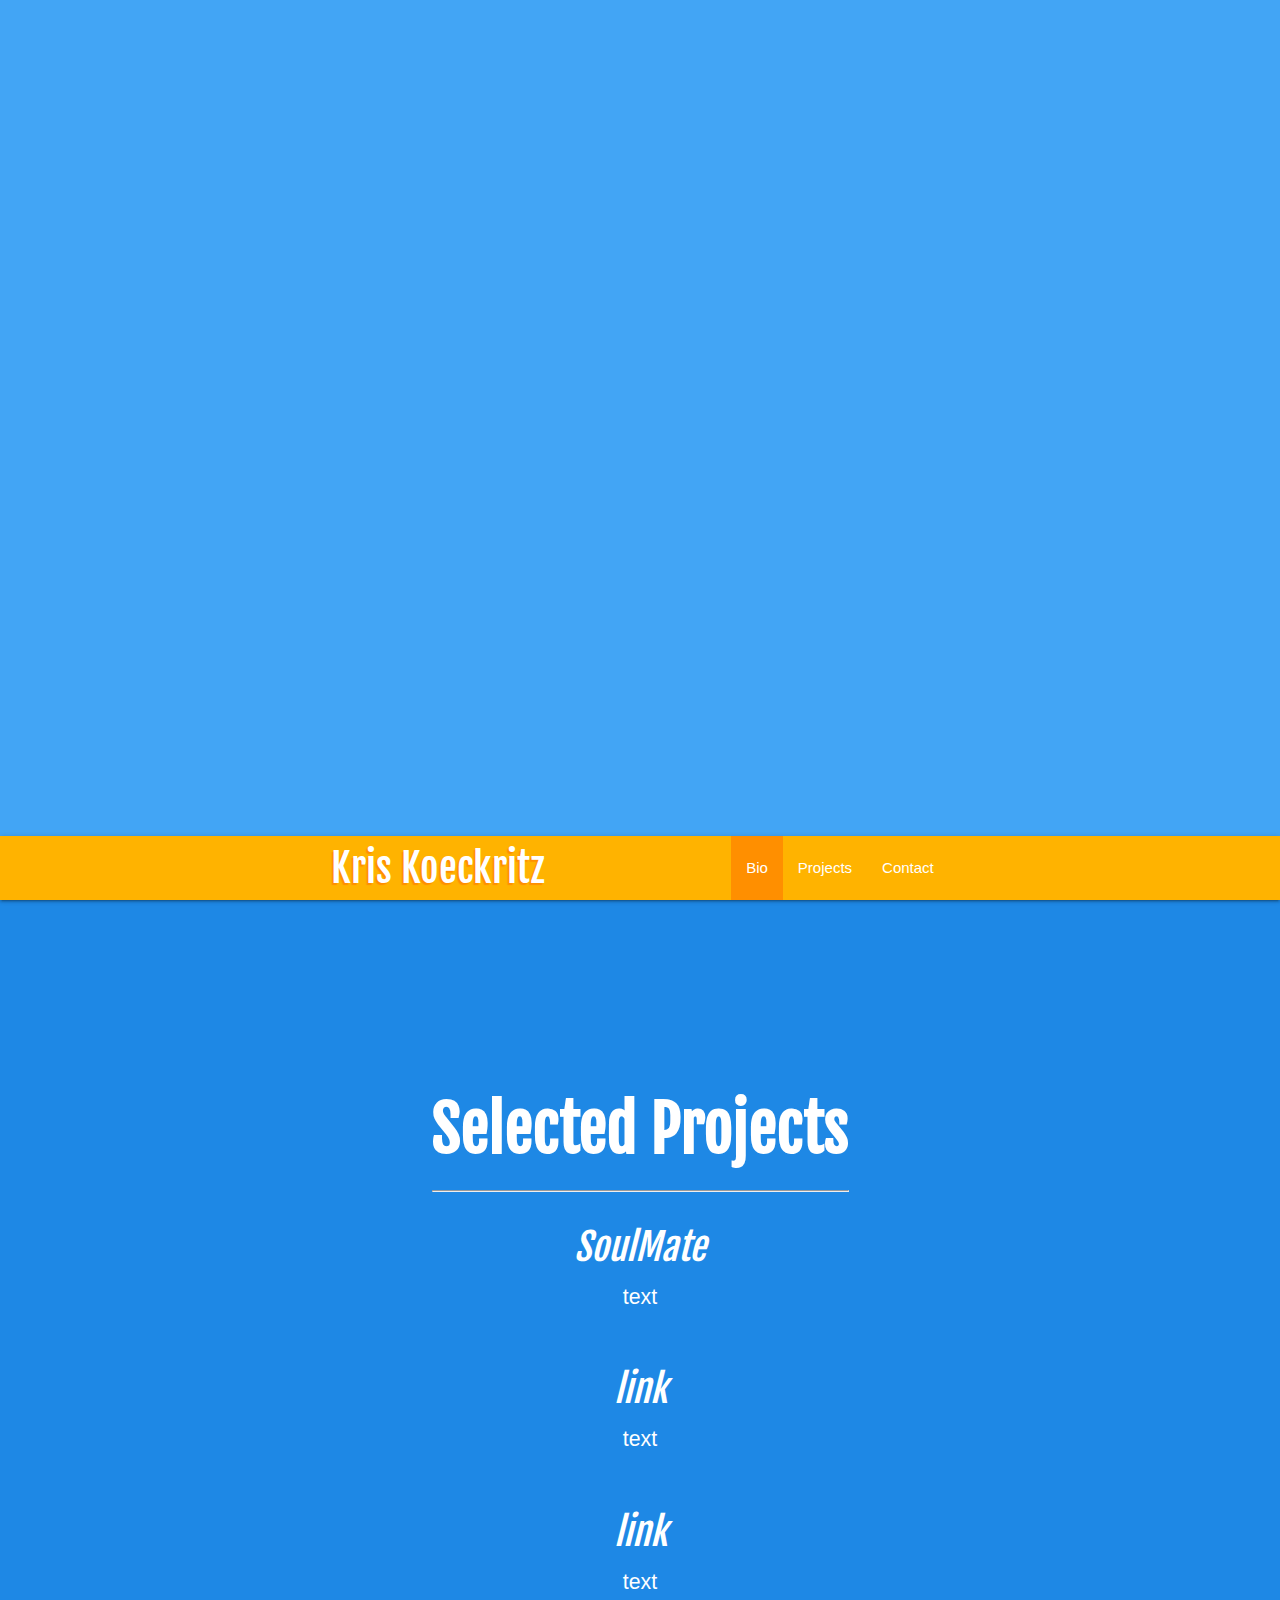
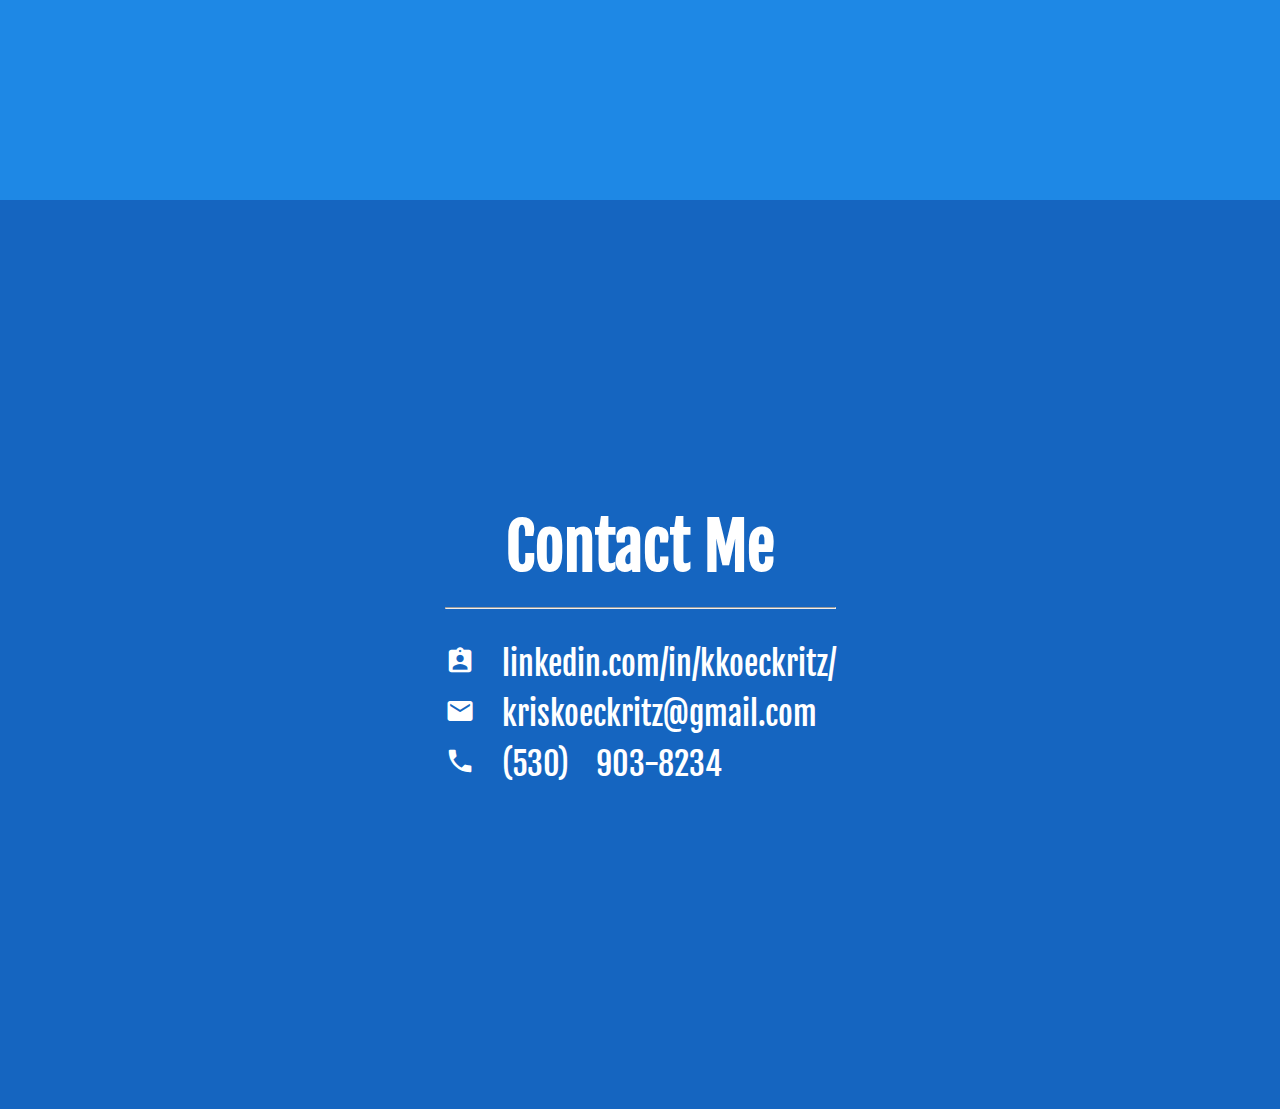
==== index.html @ f32183b1 "change #holder color for FF-mobile" ====
<!DOCTYPE html>
<html>
<head>
	<!--Import materialize, custom styles-->
	<link type="text/css" rel="stylesheet" href="./assets/css/materialize.min.css"  media="screen,projection"/>
	<link rel="stylesheet" href="./assets/css/style.css">

	<!-- Import fonts -->
	<link href="https://fonts.googleapis.com/icon?family=Material+Icons" rel="stylesheet">
	<link href="https://fonts.googleapis.com/css?family=Fjalla+One|Open+Sans" rel="stylesheet">
	
	<!--Let browser know website is optimized for mobile-->
	<meta name="viewport" content="width=device-width, initial-scale=1.0"/>
	<title>Kris Koeckritz - Web Developer</title>

</head>
<body>
	
	<div class="holder blue darken-1">

		<!-- Bio -->
		<section id="intro" class="scrollspy blue lighten-1"></section>

		<!-- navbar -->
		<nav id="content">
			<div class="nav-wrapper amber darken-1">
				<div class="row">
					<div class="col l6 m12 s12 offset-l3">
						<div class="row">
							<div class="col m6 s6">
								<a href="#" id="nav_name" class="brand-logo left">
									<span class="big_letter">Kris Koeckritz</span>
								</a>
							</div>
							<div class="col m6 s6">
								<ul id="nav-mobile" class="right">
									<li><a class="nav_text" href="#intro">Bio</a></li>
									<li><a class="nav_text" href="#portfolio">Projects</a></li>
									<li><a class="nav_text" href="#contact">Contact</a></li>
								</ul>
							</div>
						</div>
					</div>
				</div>
			</div>
		</nav>
	</div>

	<!-- sidenav for collapsed navbar -->
	<ul id="mobile-menu" class="sidenav">
		<li><a href="#intro">Bio</a></li>
		<li><a href="#portfolio">Projects</a></li>
		<li><a href="#contact">Contact</a></li>
	</ul>

	<!-- Portfolio -->
	<section id="portfolio" class="scrollspy blue darken-1">
		<div class="valign-wrapper">
			<div class="row">
				<div class="col m12">
					<h1 id="portfolio_header" class="center block white-text">Selected Projects</h1>
					<hr class="white">
					<br>
					<div class="row portfolio_row">
						<div class="col s12 center">
							<a href="" class="white-text portfolio_link">SoulMate</a><br>
							<p class="white-text portfolio_text">text</p>
						</div>
					</div>
					<br>
					<div class="row portfolio_row">
						<div class="col s12 center">
							<a href="" class="white-text portfolio_link">link</a><br>
							<p class="white-text portfolio_text">text</p>
						</div>
					</div>
					<br>
					<div class="row portfolio_row">
						<div class="col s12 center">
							<a href="" class="white-text portfolio_link">link</a><br>
							<p class="white-text portfolio_text">text</p>
						</div>
					</div>
					
				</div>
			</div>
		</div>
	</section>

	<!-- Contact -->
	<section id="contact" class="scrollspy blue darken-3">
		<div class="valign-wrapper">
			<div class="row">
				<div class="col m12">
					<h1 id="contact_header" class="center white-text">Contact Me</h1>
					<hr class="white">
					<br>
					<div class="row left">
						<div class="col s12">
							<a href="https://www.linkedin.com/in/kkoeckritz/" class="white-text contact_text">
								<i class="small material-icons contact_icon white-text">assignment_ind</i>
								linkedin.com/in/kkoeckritz/
							</a>
							<br>
							<a href="mailto:kriskoeckritz@gmail.com" class="white-text contact_text">
								<i class="small material-icons contact_icon white-text">email</i>
								kriskoeckritz@gmail.com
							</a>
							<br>
							<a href="tel:+15309038234" class="white-text contact_text">
								<i class="small material-icons contact_icon white-text">local_phone</i>
								(530) 903-8234
							</a>
						</div>
					</div>
				</div>
			</div>
		</div>
	</section>
	
	<!--JavaScript at end of body for optimized loading-->
	<script type="text/javascript" src="./assets/js/jquery-3.3.1.min.js"></script>
	<script type="text/javascript" src="./assets/js/materialize.min.js"></script>
	<script type="text/javascript" src="./assets/js/main.js"></script>
</body>
</html>
---- assets/css/style.css ----
/* Intro, Nav holder */
.holder {
	height: 100vh;
}

/* Intro */
#intro {
	height: calc(100vh - 64px);
}

#content {
	position: relative;
	z-index: 10;
}

#content .row {
	margin-bottom: 0;
}

#content .active {
	background-color: #ff8f00;
}

#nav_name {
	cursor: default;
}

.big_letter {
	/* background-color: #ffc107;
	border-radius: 5px; */
	font-size: 30pt;
	font-family: 'Fjalla One', sans-serif;
	text-shadow: -2px 2px 1px #ff8f00;
}

/* Portfolio */
#portfolio {
	height: 100vh;
}

#portfolio_header {
	font-family: 'Fjalla One', sans-serif;
	font-weight: bold;
}

/* .portfolio_row {
	width: 50vw;
} */

.portfolio_link {
	text-decoration: none;
	margin: 0;
	padding: 0;
	font-size: 28pt;
	line-height: 50px;
	word-spacing: 20px;
	font-weight: 100;
	font-family: 'Fjalla One', sans-serif;
	font-style: italic;
	white-space: nowrap;
}

.portfolio_text {
	margin: 0;
	padding: 0;
	font-size: 16pt;
	line-height: 50px;
	word-spacing: 20px;
	font-weight: 100;
	white-space: nowrap;
}

.portfolio_text:any-link {
	text-decoration: none;
}

/* Contact */
#contact {
	height: 101vh;
}

.valign-wrapper {
	height: 100vh;
	width: 100%;
}

#contact_header {
	font-family: 'Fjalla One', sans-serif;
	font-weight: bold;
}

.contact_text {
	margin: 0;
	padding: 0;
	font-size: 24pt;
	line-height: 50px;
	word-spacing: 20px;
	font-weight: 100;
	font-family: 'Fjalla One', sans-serif;
	white-space: nowrap;
}

/* mobile size fixes */
@media only screen and (max-width: 600px) {
    #intro {
		height: calc(100% - 57px);
	}

	.big_letter {
        font-size: 22pt;
	}

	.nav_text {
		padding: 0 5px;
		font-size: 10pt;
	}

	#portfolio {
		height: 100%;
	}
	
	#portfolio_header {
		font-size: 26pt;
	}
		
	.portfolio_link {
		font-size: 18pt;
	}

	.portfolio_text {
		font-size: 12pt;
	}

	#contact {
		height: 101vh;
	}
	
	#contact_header {
		font-size: 26pt;
	}

	.contact_text {
		font-size: 16pt;
	}
}
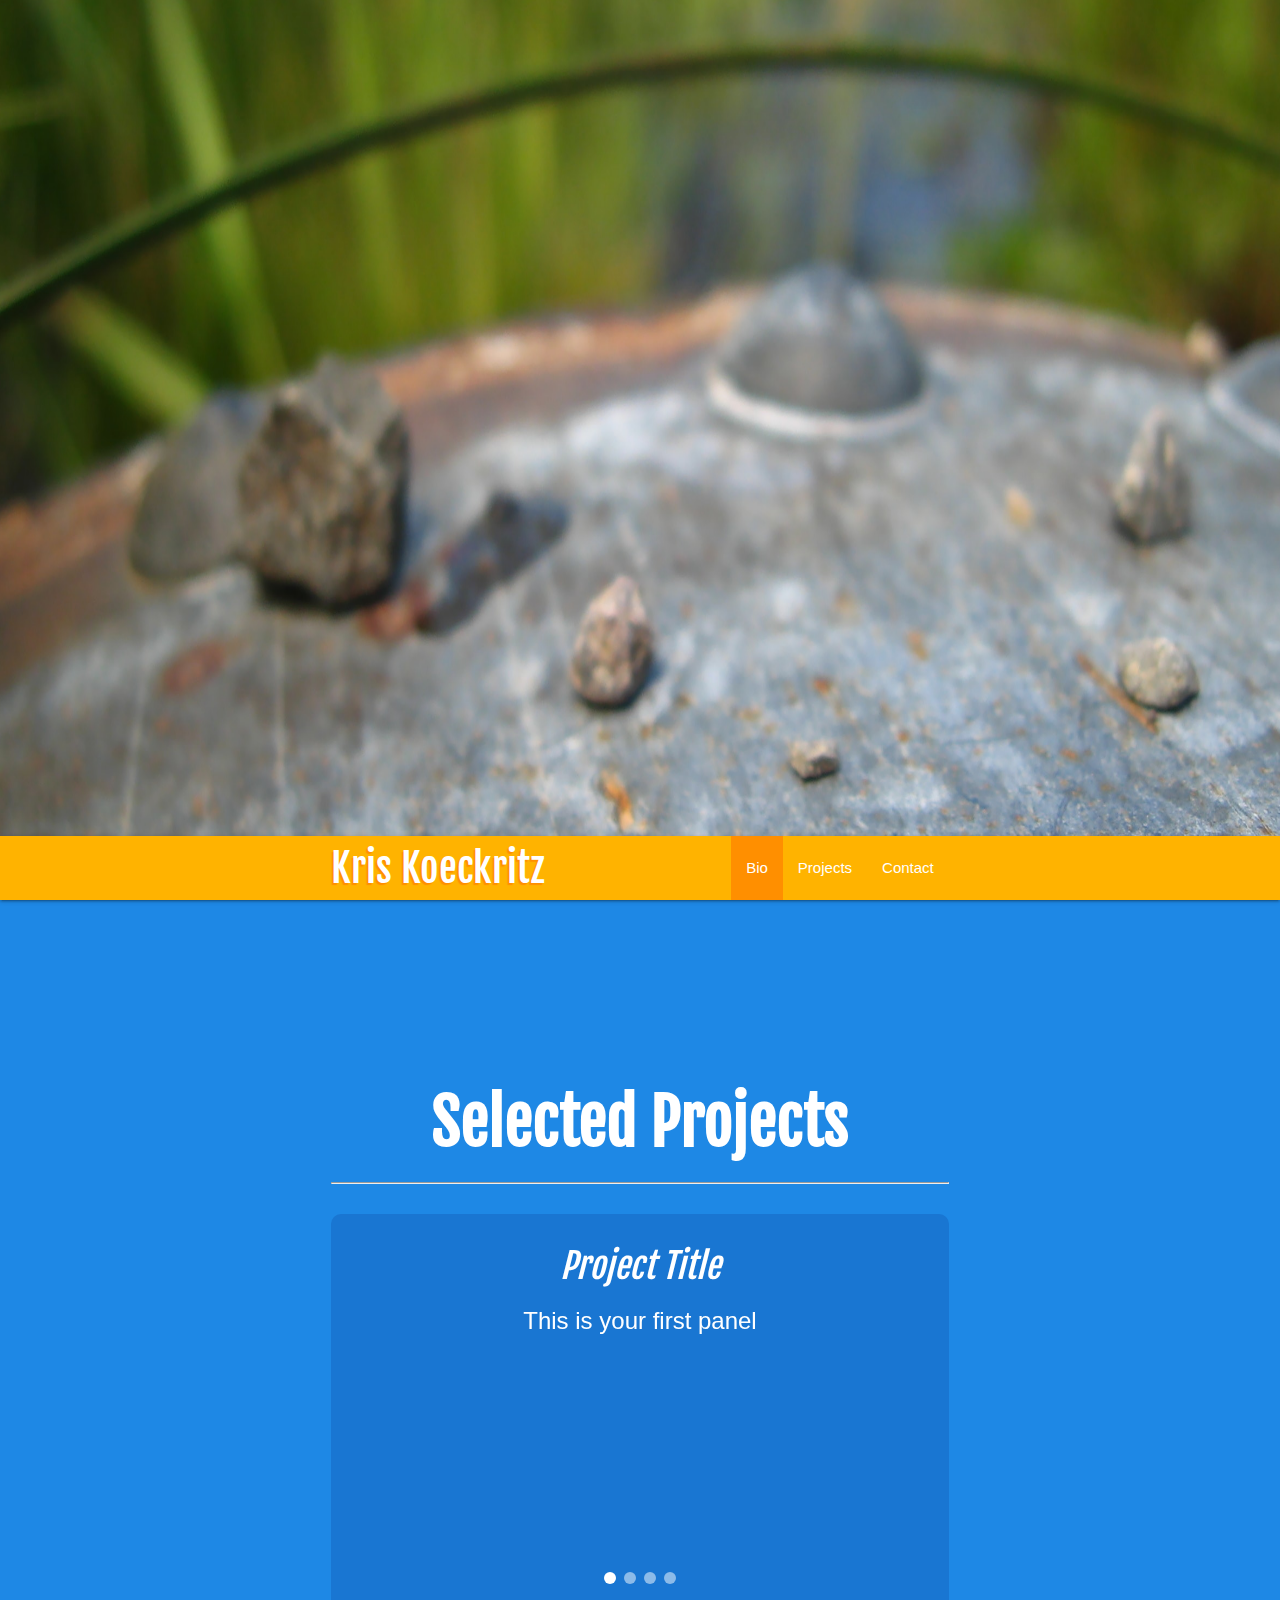
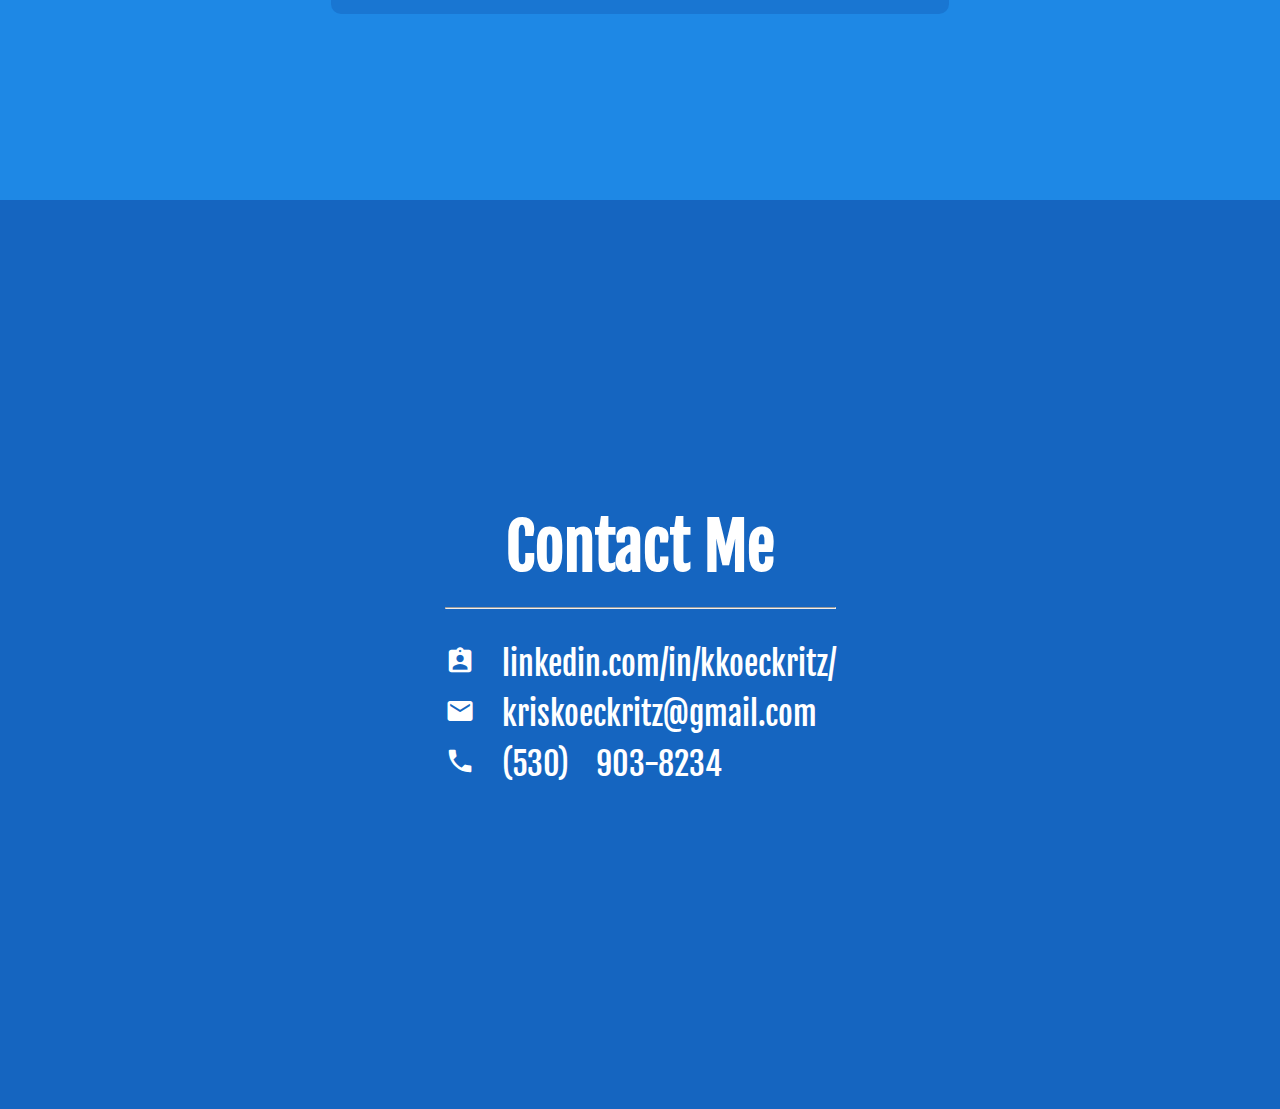
==== commit ffc8845f: "add carousel to portfolio; add parallax image to intro" ====
--- a/index.html
+++ b/index.html
@@ -11,18 +11,24 @@
 	
 	<!--Let browser know website is optimized for mobile-->
 	<meta name="viewport" content="width=device-width, initial-scale=1.0"/>
+	<link rel="icon" href="./assets/images/fav_low2.png" type="image/png">
 	<title>Kris Koeckritz - Web Developer</title>
 
 </head>
 <body>
 	
+	<!-- container for intro, navbar -->
 	<div class="holder blue darken-1">
 
 		<!-- Bio -->
-		<section id="intro" class="scrollspy blue lighten-1"></section>
+		<section id="intro" class="scrollspy blue lighten-1 parallax-container">
+			<div class="parallax">
+				<img src="./assets/images/intro_back.jpg" id="parallax_image">
+			</div>
+		</section>
 
 		<!-- navbar -->
-		<nav id="content">
+		<nav id="nav_float">
 			<div class="nav-wrapper amber darken-1">
 				<div class="row">
 					<div class="col l6 m12 s12 offset-l3">
@@ -59,28 +65,32 @@
 			<div class="row">
 				<div class="col m12">
 					<h1 id="portfolio_header" class="center block white-text">Selected Projects</h1>
-					<hr class="white">
+					<hr class="white-text">
 					<br>
+
 					<div class="row portfolio_row">
-						<div class="col s12 center">
-							<a href="" class="white-text portfolio_link">SoulMate</a><br>
-							<p class="white-text portfolio_text">text</p>
+						<div class="col s12">
+							<div id="portfolio_carousel" class="carousel carousel-slider center">
+								<div class="carousel-item blue darken-2" href="#one!">
+									<h2 class="portfolio_title white-text">Project Title</h2>
+									<p class="white-text portfolio_text">This is your first panel</p>
+								</div>
+								<div class="carousel-item blue darken-2" href="#two!">
+									<h2 class="portfolio_title white-text">Project Title</h2>
+									<p class="white-text portfolio_text">This is your second panel</p>
+								</div>
+								<div class="carousel-item blue darken-2" href="#three!">
+									<h2 class="portfolio_title white-text">Project Title</h2>
+									<p class="white-text portfolio_text">This is your third panel</p>
+								</div>
+								<div class="carousel-item blue darken-2" href="#four!">
+									<h2 class="portfolio_title white-text">Project Title</h2>
+									<p class="white-text portfolio_text">This is your fourth panel</p>
+								</div>
+							</div>
 						</div>
 					</div>
-					<br>
-					<div class="row portfolio_row">
-						<div class="col s12 center">
-							<a href="" class="white-text portfolio_link">link</a><br>
-							<p class="white-text portfolio_text">text</p>
-						</div>
-					</div>
-					<br>
-					<div class="row portfolio_row">
-						<div class="col s12 center">
-							<a href="" class="white-text portfolio_link">link</a><br>
-							<p class="white-text portfolio_text">text</p>
-						</div>
-					</div>
+					
 					
 				</div>
 			</div>
@@ -93,7 +103,7 @@
 			<div class="row">
 				<div class="col m12">
 					<h1 id="contact_header" class="center white-text">Contact Me</h1>
-					<hr class="white">
+					<hr class="white-text">
 					<br>
 					<div class="row left">
 						<div class="col s12">
--- a/assets/css/style.css
+++ b/assets/css/style.css
@@ -6,18 +6,29 @@
 /* Intro */
 #intro {
 	height: calc(100vh - 64px);
+	z-index: 10;
 }
 
-#content {
+.parallax-container {
+	width: 100%;
+	height: 100vh;
+}
+
+#parallax_image {
+	width: 110%;
+	height: 125vh;
+}
+
+#nav_float {
 	position: relative;
 	z-index: 10;
 }
 
-#content .row {
+#nav_float .row {
 	margin-bottom: 0;
 }
 
-#content .active {
+#nav_float .active {
 	background-color: #ff8f00;
 }
 
@@ -43,29 +54,47 @@
 	font-weight: bold;
 }
 
-/* .portfolio_row {
+.portfolio_row {
 	width: 50vw;
-} */
+}
 
-.portfolio_link {
-	text-decoration: none;
-	margin: 0;
-	padding: 0;
-	font-size: 28pt;
-	line-height: 50px;
-	word-spacing: 20px;
+.carousel {
+	border-radius: 10px;
+}
+
+.carousel-item {
+
+}
+
+.indicator-item {
+	width: 12px !important;
+	height: 12px !important;
+}
+
+.portfolio_title {
+	font-size: 26pt !important;
 	font-weight: 100;
 	font-family: 'Fjalla One', sans-serif;
 	font-style: italic;
 	white-space: nowrap;
 }
 
+/* .portfolio_link {
+	text-decoration: none;
+	margin: 0;
+	padding: 0;
+	font-size: 28pt;
+	line-height: 50px;
+	font-weight: 100;
+	font-family: 'Fjalla One', sans-serif;
+	font-style: italic;
+	white-space: nowrap;
+} */
+
 .portfolio_text {
 	margin: 0;
 	padding: 0;
-	font-size: 16pt;
-	line-height: 50px;
-	word-spacing: 20px;
+	font-size: 18pt !important;
 	font-weight: 100;
 	white-space: nowrap;
 }
@@ -106,6 +135,13 @@
 		height: calc(100% - 57px);
 	}
 
+	#parallax_image {
+		left: -10px;
+		width: 120%;
+		height: 100vh;
+		filter: blur(5px);
+	}
+
 	.big_letter {
         font-size: 22pt;
 	}
@@ -122,10 +158,14 @@
 	#portfolio_header {
 		font-size: 26pt;
 	}
+
+	.portfolio_row {
+		width: 90vw;
+	}
 		
-	.portfolio_link {
+	/* .portfolio_link {
 		font-size: 18pt;
-	}
+	} */
 
 	.portfolio_text {
 		font-size: 12pt;
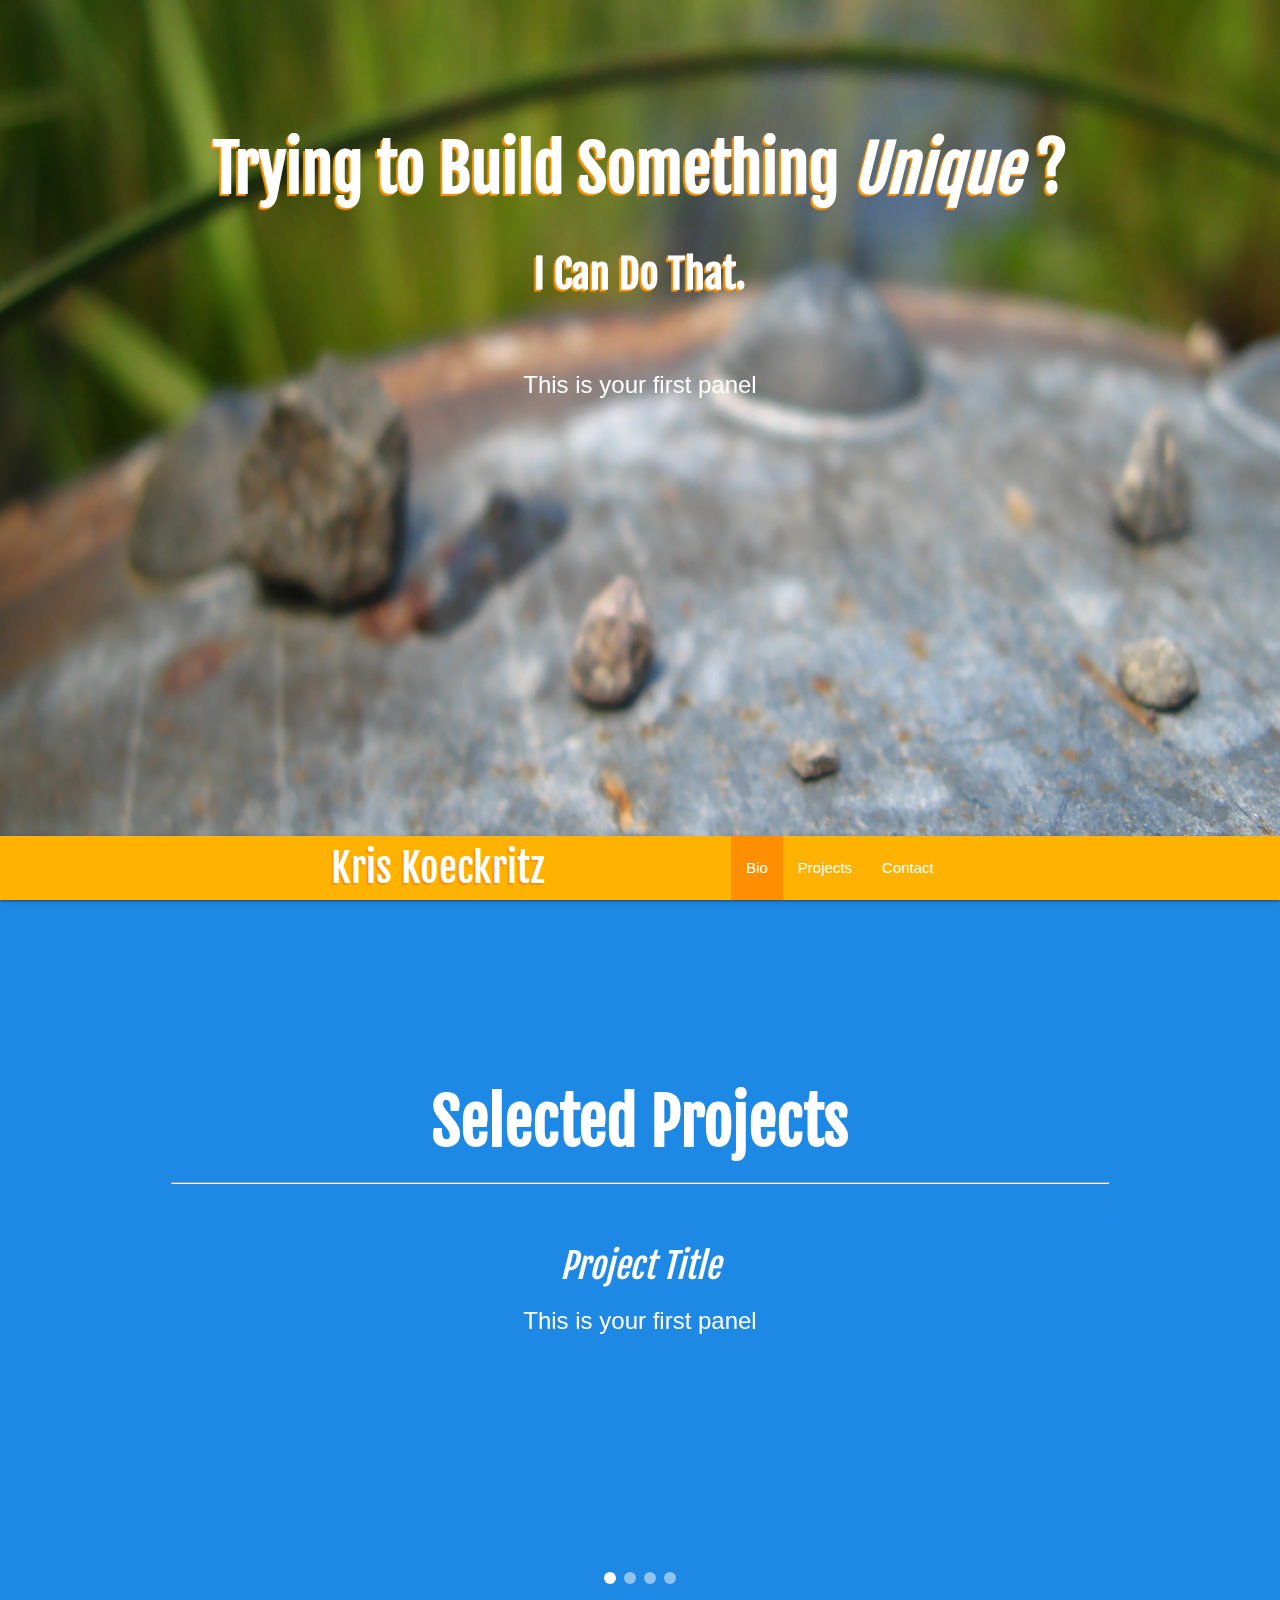
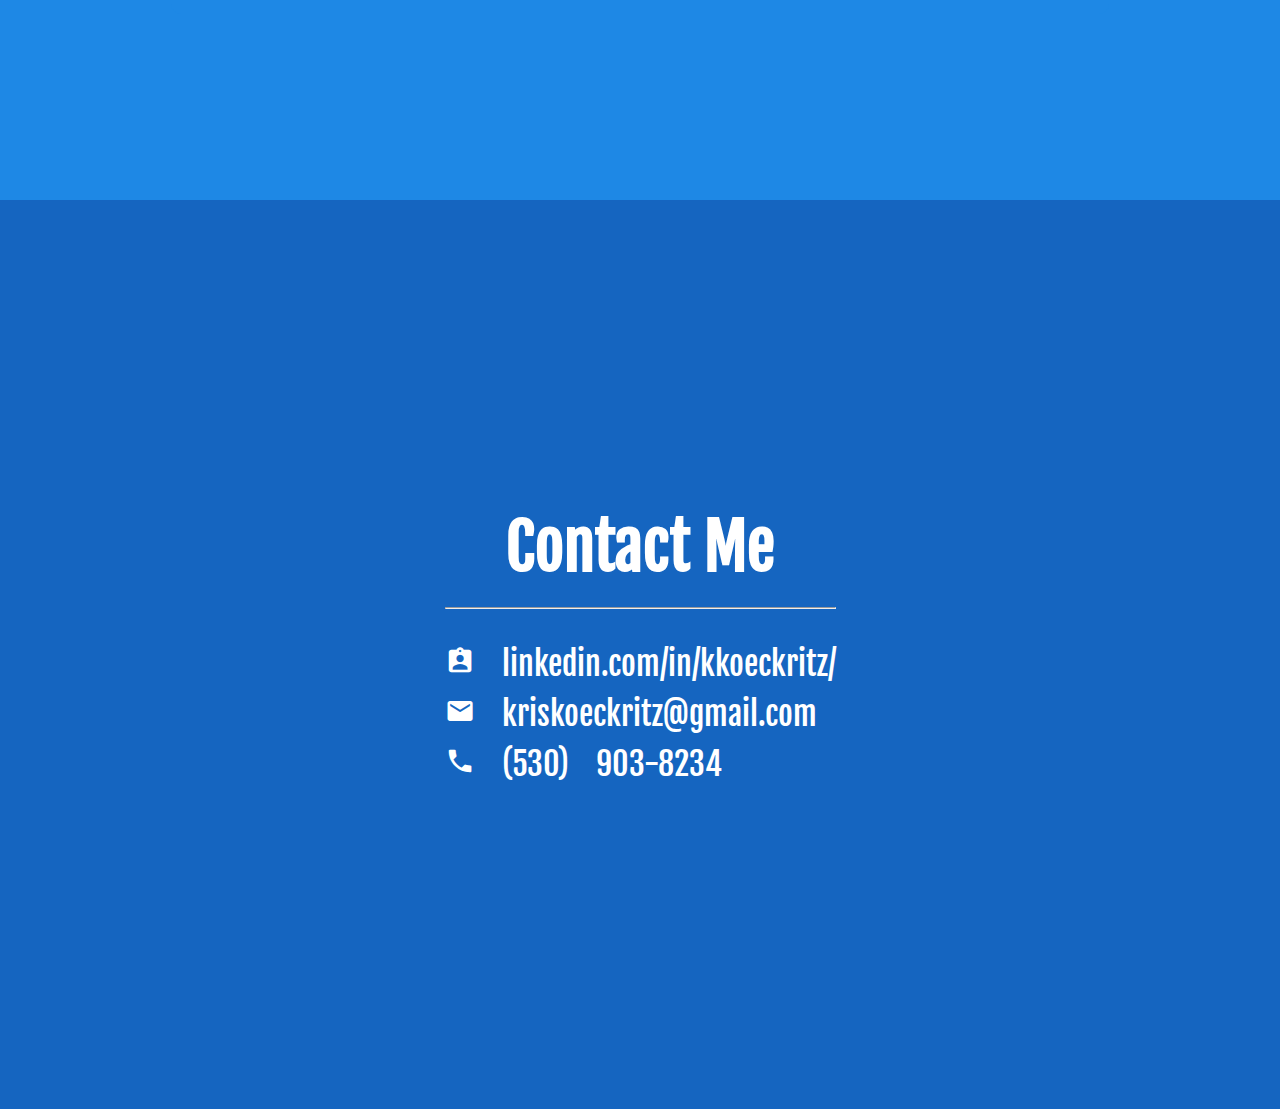
==== commit 245b247a: "add intro headline, carousel, js effects; modify some styles" ====
--- a/index.html
+++ b/index.html
@@ -24,6 +24,41 @@
 		<section id="intro" class="scrollspy blue lighten-1 parallax-container">
 			<div class="parallax">
 				<img src="./assets/images/intro_back.jpg" id="parallax_image">
+				<div class="valign-wrapper">
+					<div class="row raise_z">
+						<div class="col m12">
+							<h1 id="intro_header" class="center white-text">Trying to Build Something <span id="intro_change">Unique</span> ?</h1>
+							<p class="center white-text intro_text">I Can Do That.</p>
+							<br>
+							<div class="row intro_row">
+								<div class="col s12">
+									<div id="intro_carousel" class="carousel carousel-slider center">
+										<div class="carousel-item" href="#one!">
+											<div class="intro_valign">
+												<p class="white-text intro_carousel_text">This is your first panel</p>
+											</div>
+										</div>
+										<div class="carousel-item" href="#two!">
+											<div class="intro_valign">
+												<p class="white-text intro_carousel_text">This is your second panel</p>
+											</div>
+										</div>
+										<div class="carousel-item" href="#three!">
+											<div class="intro_valign">
+												<p class="white-text intro_carousel_text">This is your third panel</p>
+											</div>
+										</div>
+										<div class="carousel-item" href="#four!">
+											<div class="intro_valign">
+												<p class="white-text intro_carousel_text">This is your fourth panel</p>
+											</div>
+										</div>
+									</div>
+								</div>
+							</div>
+						</div>
+					</div>
+				</div>
 			</div>
 		</section>
 
@@ -71,19 +106,19 @@
 					<div class="row portfolio_row">
 						<div class="col s12">
 							<div id="portfolio_carousel" class="carousel carousel-slider center">
-								<div class="carousel-item blue darken-2" href="#one!">
+								<div class="carousel-item blue darken-1" href="#one!">
 									<h2 class="portfolio_title white-text">Project Title</h2>
 									<p class="white-text portfolio_text">This is your first panel</p>
 								</div>
-								<div class="carousel-item blue darken-2" href="#two!">
+								<div class="carousel-item blue darken-1" href="#two!">
 									<h2 class="portfolio_title white-text">Project Title</h2>
 									<p class="white-text portfolio_text">This is your second panel</p>
 								</div>
-								<div class="carousel-item blue darken-2" href="#three!">
+								<div class="carousel-item blue darken-1" href="#three!">
 									<h2 class="portfolio_title white-text">Project Title</h2>
 									<p class="white-text portfolio_text">This is your third panel</p>
 								</div>
-								<div class="carousel-item blue darken-2" href="#four!">
+								<div class="carousel-item blue darken-1" href="#four!">
 									<h2 class="portfolio_title white-text">Project Title</h2>
 									<p class="white-text portfolio_text">This is your fourth panel</p>
 								</div>
--- a/assets/css/style.css
+++ b/assets/css/style.css
@@ -6,12 +6,12 @@
 /* Intro */
 #intro {
 	height: calc(100vh - 64px);
-	z-index: 10;
+	z-index: 1;
 }
 
 .parallax-container {
 	width: 100%;
-	height: 100vh;
+	height: calc(100vh - 64px);
 }
 
 #parallax_image {
@@ -19,11 +19,50 @@
 	height: 125vh;
 }
 
+.raise_z {
+	z-index: 10;
+}
+
+#intro_header {
+	font-family: 'Fjalla One', sans-serif;
+
+	font-weight: bold;
+	text-shadow: -2px 2px 1px #ff8f00;
+}
+
+#intro_change {
+	font-style: italic;
+}
+
+.intro_text {
+	font-family: 'Fjalla One', sans-serif;
+	font-size: 30pt;
+	font-weight: bold;
+	text-shadow: -2px 2px 1px #ff8f00;
+}
+
+.intro_row {
+	width: 100vw;
+}
+
+.intro_valign {
+	bottom: 200px;
+}
+
+.intro_carousel_text {
+	margin: 0;
+	padding: 0;
+	font-size: 18pt !important;
+	font-weight: 100;
+	white-space: nowrap;
+}
+
 #nav_float {
 	position: relative;
 	z-index: 10;
 }
 
+/* navbar */
 #nav_float .row {
 	margin-bottom: 0;
 }
@@ -55,15 +94,11 @@
 }
 
 .portfolio_row {
-	width: 50vw;
-}
-
-.carousel {
+	width: 75vw;
+}
+
+#portfolio_carousel {
 	border-radius: 10px;
-}
-
-.carousel-item {
-
 }
 
 .indicator-item {
@@ -136,10 +171,24 @@
 	}
 
 	#parallax_image {
-		left: -10px;
-		width: 120%;
-		height: 100vh;
+
+		width: 140%;
+		height: 120vh;
 		filter: blur(5px);
+	}
+	
+	#intro_header {
+		font-family: 'Fjalla One', sans-serif;
+		font-size: 40pt;
+		font-weight: bold;
+		text-shadow: -2px 2px 1px #ff8f00;
+	}
+
+	.intro_text {
+		font-family: 'Fjalla One', sans-serif;
+		font-size: 20pt;
+		font-weight: bold;
+		text-shadow: -1px 1px 1px #ff8f00;
 	}
 
 	.big_letter {
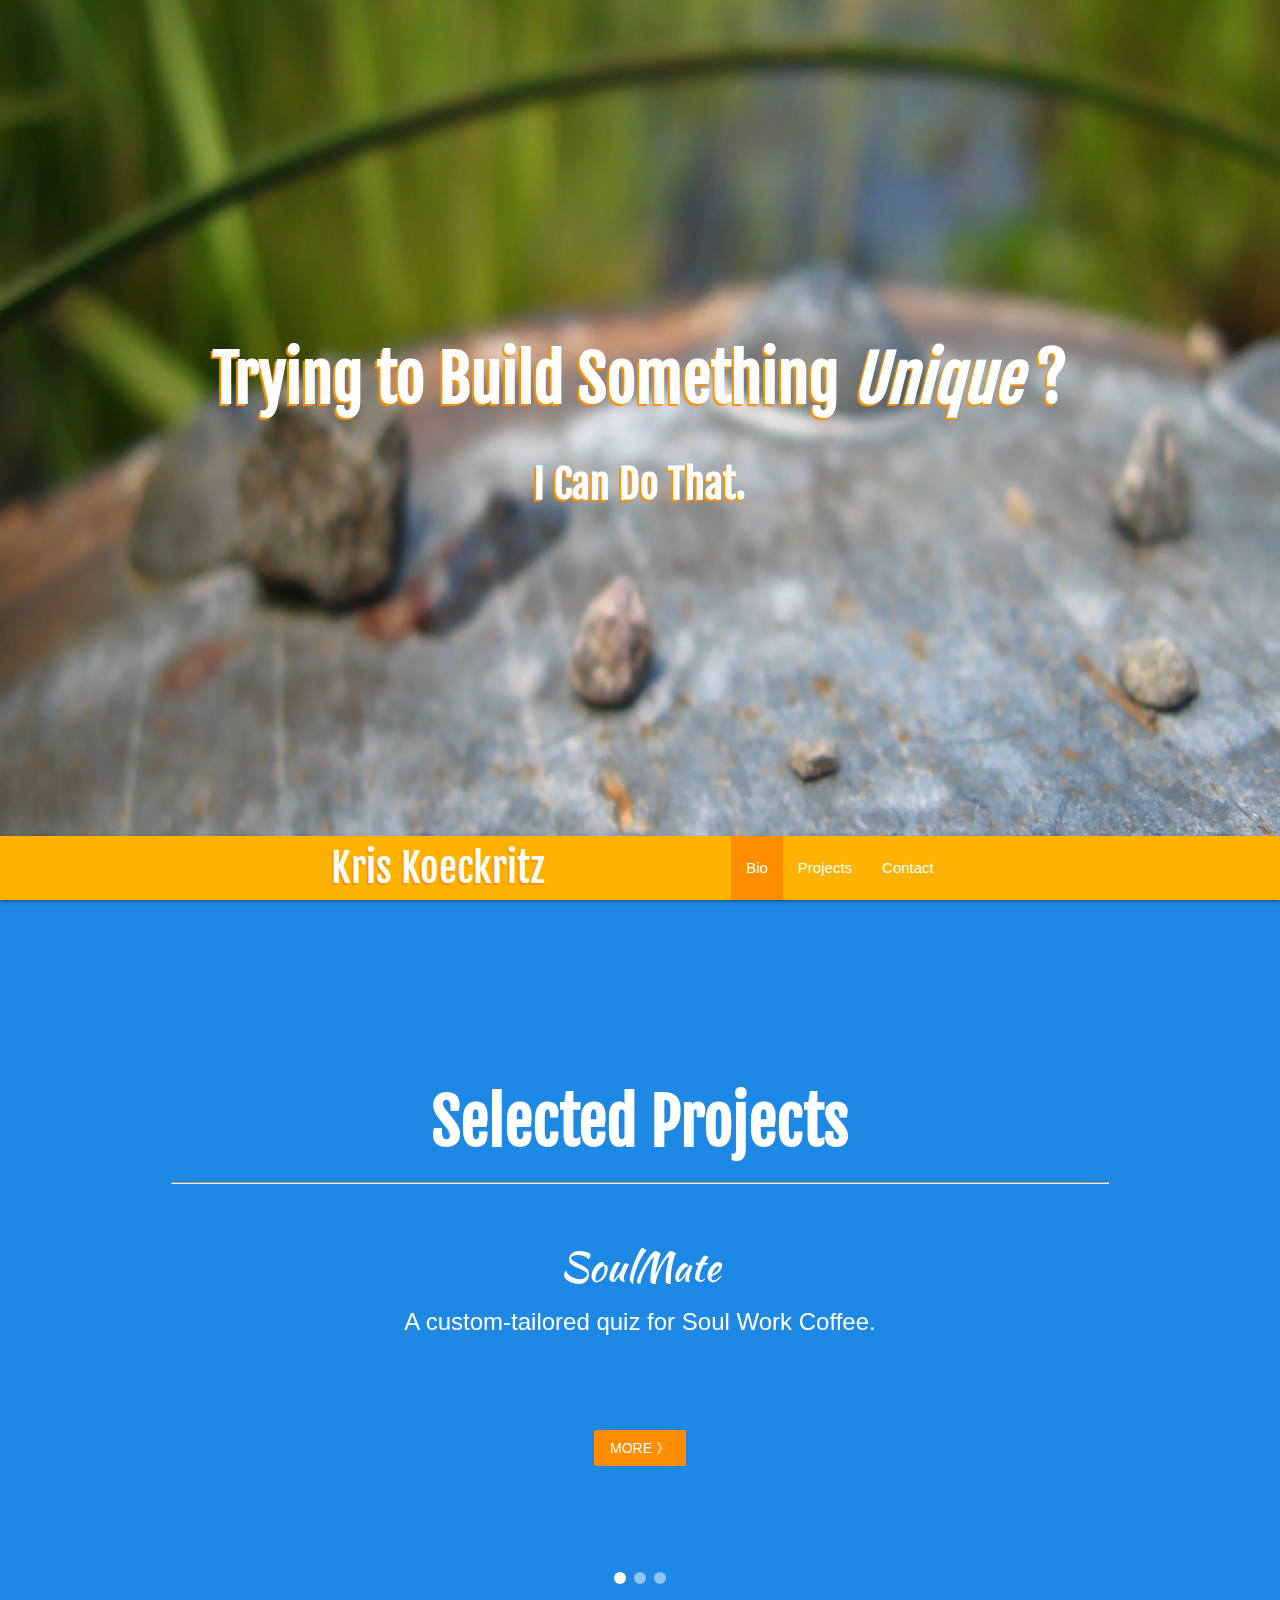
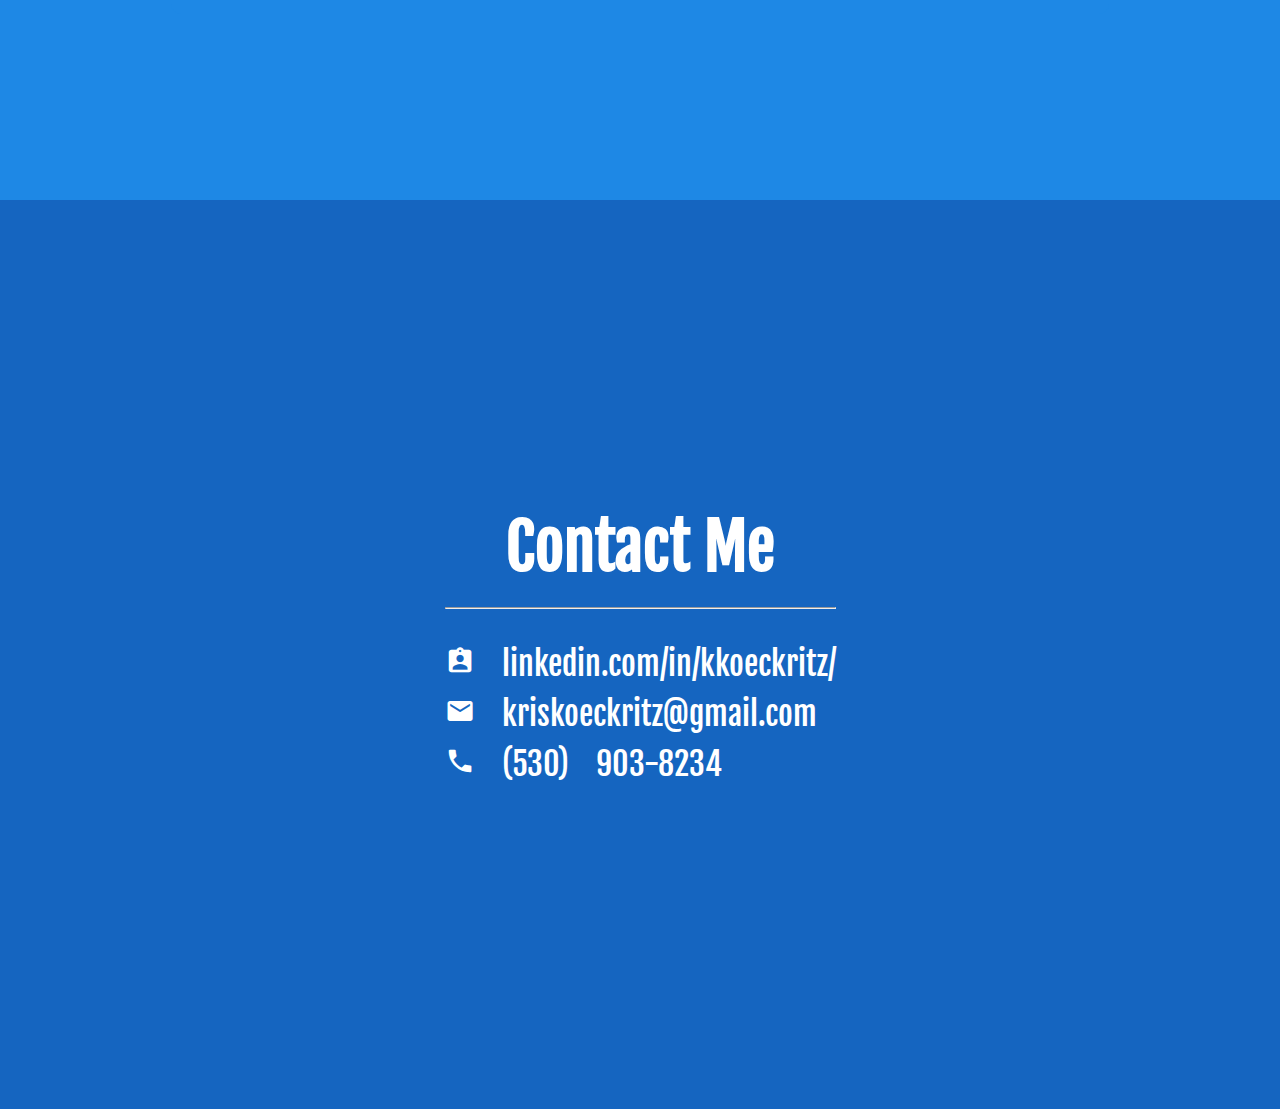
==== commit d68acb5f: "add portfolio content; modify style" ====
--- a/index.html
+++ b/index.html
@@ -7,7 +7,7 @@
 
 	<!-- Import fonts -->
 	<link href="https://fonts.googleapis.com/icon?family=Material+Icons" rel="stylesheet">
-	<link href="https://fonts.googleapis.com/css?family=Fjalla+One|Open+Sans" rel="stylesheet">
+	<link href="https://fonts.googleapis.com/css?family=Fjalla+One|Open+Sans|Knewave|Kaushan+Script" rel="stylesheet">
 	
 	<!--Let browser know website is optimized for mobile-->
 	<meta name="viewport" content="width=device-width, initial-scale=1.0"/>
@@ -26,12 +26,12 @@
 				<img src="./assets/images/intro_back.jpg" id="parallax_image">
 				<div class="valign-wrapper">
 					<div class="row raise_z">
-						<div class="col m12">
+						<div class="col m12 intro_col">
 							<h1 id="intro_header" class="center white-text">Trying to Build Something <span id="intro_change">Unique</span> ?</h1>
 							<p class="center white-text intro_text">I Can Do That.</p>
 							<br>
-							<div class="row intro_row">
-								<div class="col s12">
+							<!-- <div class="row intro_row">
+								<div class="col s12 intro_col">
 									<div id="intro_carousel" class="carousel carousel-slider center">
 										<div class="carousel-item" href="#one!">
 											<div class="intro_valign">
@@ -55,7 +55,7 @@
 										</div>
 									</div>
 								</div>
-							</div>
+							</div> -->
 						</div>
 					</div>
 				</div>
@@ -102,31 +102,51 @@
 					<h1 id="portfolio_header" class="center block white-text">Selected Projects</h1>
 					<hr class="white-text">
 					<br>
-
 					<div class="row portfolio_row">
 						<div class="col s12">
 							<div id="portfolio_carousel" class="carousel carousel-slider center">
 								<div class="carousel-item blue darken-1" href="#one!">
-									<h2 class="portfolio_title white-text">Project Title</h2>
-									<p class="white-text portfolio_text">This is your first panel</p>
+									<a href="https://soulwork-soulmate-demo.herokuapp.com/" target="_blank" rel="noopener">
+										<h2 class=" white-text portfolio_title">
+											<span id="title_sm">SoulMate</span>
+										</h2>
+									</a>
+									<p class="white-text portfolio_text">A custom-tailored quiz for Soul Work Coffee.</p>
+									<br>
+									<br>
+									<br>
+									<br>
+									<button class="btn-flat white-text amber darken-3">more 》</button>
 								</div>
 								<div class="carousel-item blue darken-1" href="#two!">
-									<h2 class="portfolio_title white-text">Project Title</h2>
-									<p class="white-text portfolio_text">This is your second panel</p>
+									<a href="https://rouleats-reloaded.herokuapp.com/" target="_blank" rel="noopener">
+										<h2 class="portfolio_title white-text">
+											<span id="title_re_1">Roul</span><span id="title_re_2">Eats</span>
+										</h2>
+									</a>
+									<p class="white-text portfolio_text">A taste of the upcoming restaurant decider app.</p>
+									<br>
+									<br>
+									<br>
+									<br>
+									<button class="btn-flat white-text amber darken-3">more 》</button>
 								</div>
 								<div class="carousel-item blue darken-1" href="#three!">
-									<h2 class="portfolio_title white-text">Project Title</h2>
-									<p class="white-text portfolio_text">This is your third panel</p>
-								</div>
-								<div class="carousel-item blue darken-1" href="#four!">
-									<h2 class="portfolio_title white-text">Project Title</h2>
-									<p class="white-text portfolio_text">This is your fourth panel</p>
+									<a href="https://fathomless-shelf-27955.herokuapp.com/" target="_blank" rel="noopener">
+										<h2 class=" white-text portfolio_title">
+											<span id="title_ss">ScrapeSoda</span>
+										</h2>
+									</a>
+									<p class="white-text portfolio_text">Read, save, and annotate NYT political articles.</p>
+									<br>
+									<br>
+									<br>
+									<br>
+									<button class="btn-flat white-text amber darken-3">more 》</button>
 								</div>
 							</div>
 						</div>
 					</div>
-					
-					
 				</div>
 			</div>
 		</div>
--- a/assets/css/style.css
+++ b/assets/css/style.css
@@ -23,6 +23,11 @@
 	z-index: 10;
 }
 
+.intro_col {
+	margin: 0 !important;
+	padding: 0 !important;
+}
+
 #intro_header {
 	font-family: 'Fjalla One', sans-serif;
 
@@ -54,15 +59,15 @@
 	padding: 0;
 	font-size: 18pt !important;
 	font-weight: 100;
-	white-space: nowrap;
-}
-
+	background-color: #ff8f00;
+}
+
+/* navbar */
 #nav_float {
 	position: relative;
 	z-index: 10;
-}
-
-/* navbar */
+
+}
 #nav_float .row {
 	margin-bottom: 0;
 }
@@ -107,11 +112,27 @@
 }
 
 .portfolio_title {
-	font-size: 26pt !important;
-	font-weight: 100;
-	font-family: 'Fjalla One', sans-serif;
-	font-style: italic;
-	white-space: nowrap;
+	font-size: 30pt !important;
+	font-weight: 800;
+	font-family: 'Fjalla One', sans-serif;
+}
+
+#title_sm {
+	font-family: 'Kaushan Script', cursive;
+}
+
+#title_re_1 {
+	font-family: 'Knewave', cursive;
+	color: white;
+}
+
+#title_re_2 {
+	font-family: 'Knewave', cursive;
+	color: #FFB400;
+}
+
+#title_ss {
+	font-family: "Segoe UI", "Roboto", "Helvetica Neue", Arial, sans-serif;
 }
 
 /* .portfolio_link {
@@ -212,9 +233,9 @@
 		width: 90vw;
 	}
 		
-	/* .portfolio_link {
-		font-size: 18pt;
-	} */
+	.portfolio_title {
+		font-size: 26pt;
+	}
 
 	.portfolio_text {
 		font-size: 12pt;
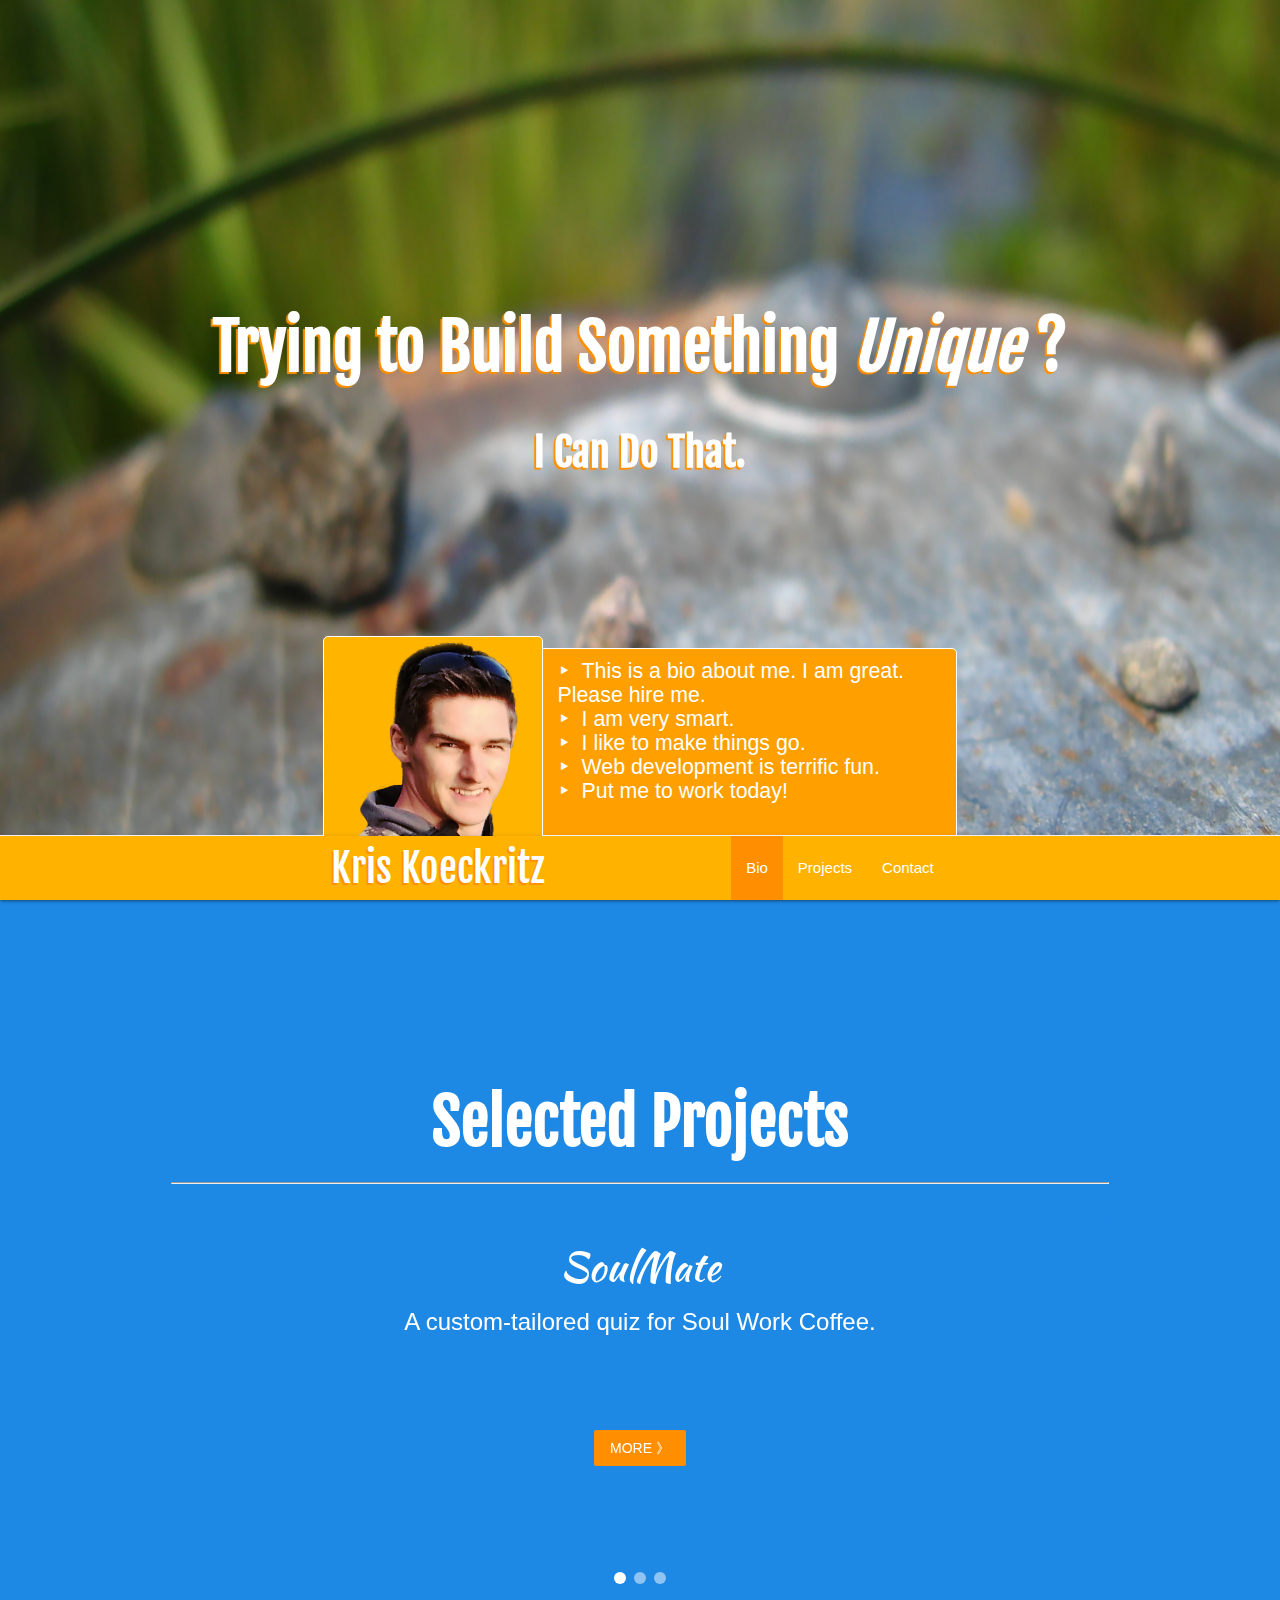
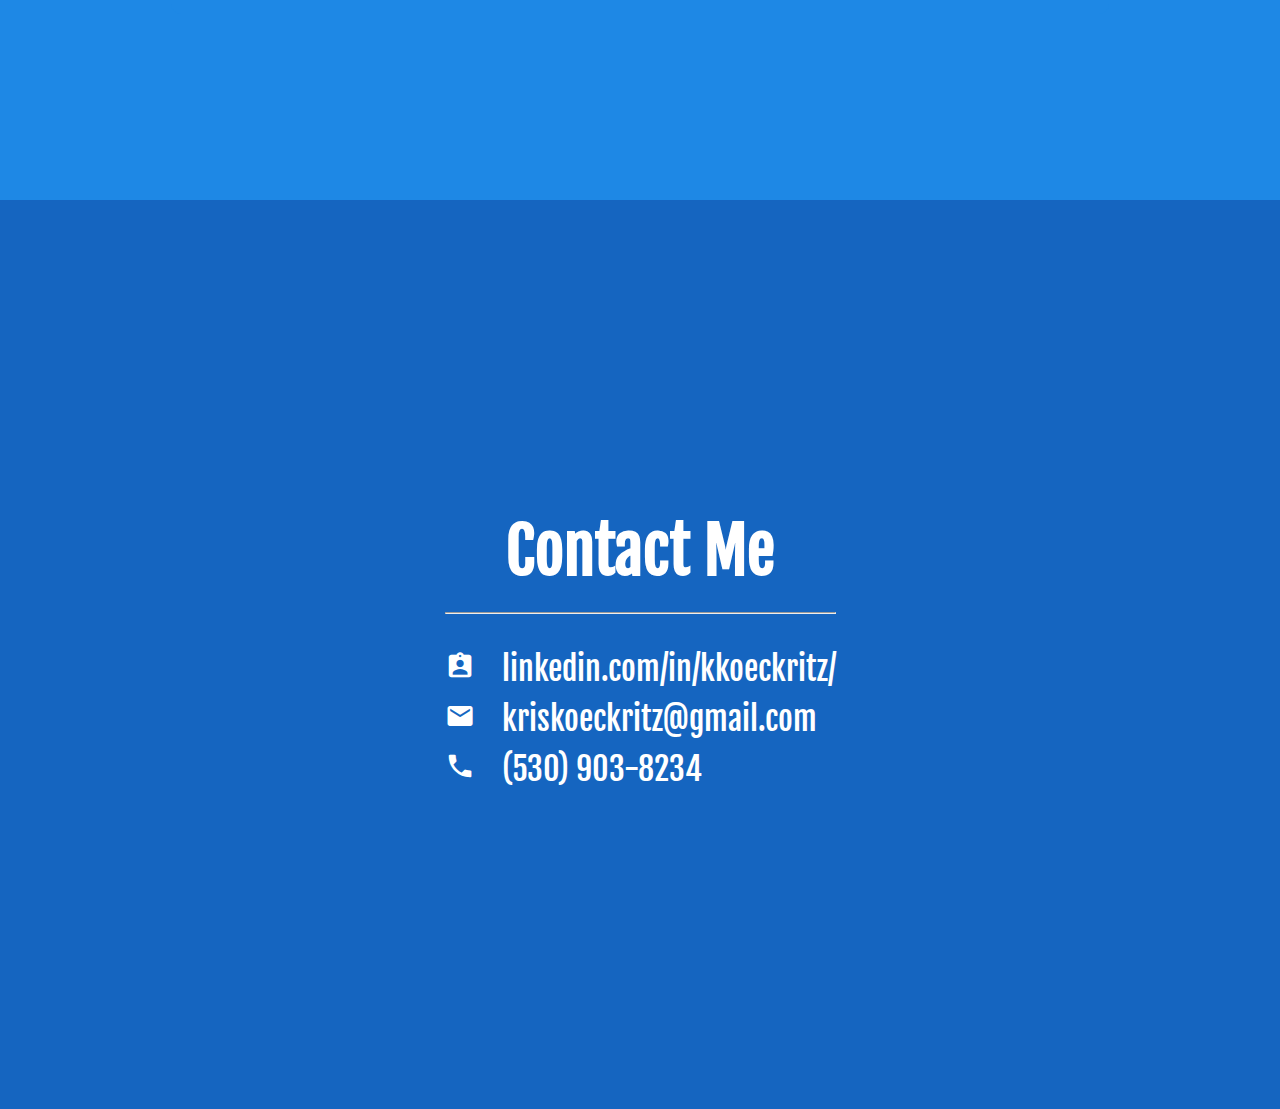
==== commit 162f2798: "add bio; clean up css classes" ====
--- a/index.html
+++ b/index.html
@@ -24,9 +24,9 @@
 		<section id="intro" class="scrollspy blue lighten-1 parallax-container">
 			<div class="parallax">
 				<img src="./assets/images/intro_back.jpg" id="parallax_image">
-				<div class="valign-wrapper">
+				<div class="valign-wrapper raise_z">
 					<div class="row raise_z">
-						<div class="col m12 intro_col">
+						<div class="col s12 intro_col">
 							<h1 id="intro_header" class="center white-text">Trying to Build Something <span id="intro_change">Unique</span> ?</h1>
 							<p class="center white-text intro_text">I Can Do That.</p>
 							<br>
@@ -60,7 +60,21 @@
 					</div>
 				</div>
 			</div>
+			
+			<img src="./assets/images/head_trans.png" alt="headshot" class="img_me">
+			<div id="bio">
+				<p class="white-text bio_text"><span class="bullets">‣</span>This is a bio about me. I am great. Please hire me.</p>
+				<p class="white-text bio_text"><span class="bullets">‣</span>I am very smart.</p>
+				<p class="white-text bio_text"><span class="bullets">‣</span>I like to make things go.</p>
+				<p class="white-text bio_text"><span class="bullets">‣</span>Web development is terrific fun.</p>
+				<p class="white-text bio_text"><span class="bullets">‣</span>Put me to work today!</p>
+			</div>
+
+			<!-- dummy div for nav outline -->
+			<div id="nav_dummy"></div>
 		</section>
+
+
 
 		<!-- navbar -->
 		<nav id="nav_float">
@@ -69,7 +83,7 @@
 					<div class="col l6 m12 s12 offset-l3">
 						<div class="row">
 							<div class="col m6 s6">
-								<a href="#" id="nav_name" class="brand-logo left">
+								<a href="#!" id="nav_name" class="brand-logo left">
 									<span class="big_letter">Kris Koeckritz</span>
 								</a>
 							</div>
@@ -104,11 +118,12 @@
 					<br>
 					<div class="row portfolio_row">
 						<div class="col s12">
+							
 							<div id="portfolio_carousel" class="carousel carousel-slider center">
 								<div class="carousel-item blue darken-1" href="#one!">
 									<a href="https://soulwork-soulmate-demo.herokuapp.com/" target="_blank" rel="noopener">
 										<h2 class=" white-text portfolio_title">
-											<span id="title_sm">SoulMate</span>
+											<span class="title_sm">SoulMate</span>
 										</h2>
 									</a>
 									<p class="white-text portfolio_text">A custom-tailored quiz for Soul Work Coffee.</p>
@@ -116,12 +131,12 @@
 									<br>
 									<br>
 									<br>
-									<button class="btn-flat white-text amber darken-3">more 》</button>
+									<button class="btn-flat white-text amber darken-3 modal-trigger" data-target="modal_sm">more 》</button>
 								</div>
 								<div class="carousel-item blue darken-1" href="#two!">
 									<a href="https://rouleats-reloaded.herokuapp.com/" target="_blank" rel="noopener">
 										<h2 class="portfolio_title white-text">
-											<span id="title_re_1">Roul</span><span id="title_re_2">Eats</span>
+											<span class="title_re_1">Roul</span><span class="title_re_2">Eats</span>
 										</h2>
 									</a>
 									<p class="white-text portfolio_text">A taste of the upcoming restaurant decider app.</p>
@@ -129,12 +144,12 @@
 									<br>
 									<br>
 									<br>
-									<button class="btn-flat white-text amber darken-3">more 》</button>
+									<button class="btn-flat white-text amber darken-3 modal-trigger" data-target="modal_re">more 》</button>
 								</div>
 								<div class="carousel-item blue darken-1" href="#three!">
 									<a href="https://fathomless-shelf-27955.herokuapp.com/" target="_blank" rel="noopener">
 										<h2 class=" white-text portfolio_title">
-											<span id="title_ss">ScrapeSoda</span>
+											<span class="title_ss">ScrapeSoda</span>
 										</h2>
 									</a>
 									<p class="white-text portfolio_text">Read, save, and annotate NYT political articles.</p>
@@ -142,7 +157,7 @@
 									<br>
 									<br>
 									<br>
-									<button class="btn-flat white-text amber darken-3">more 》</button>
+									<button class="btn-flat white-text amber darken-3 modal-trigger" data-target="modal_ss">more 》</button>
 								</div>
 							</div>
 						</div>
@@ -151,6 +166,53 @@
 			</div>
 		</div>
 	</section>
+
+	<!-- Portfolio modals -->
+	<div id="modal_sm" class="modal black">
+		<div class="modal-content grey darken-3">
+			<h2 class="white-text center portfolio_title modal_title">
+				<span class="title_sm">SoulMate</span>
+			</h2>
+			<div class="container white">
+				<p id="modal_text"></p>	
+			</div>
+		</div>
+		<div class="modal-footer grey darken-2">
+			<a href="#!" class="modal-close btn-flat white-text left">《 Back</a>
+			<a href="https://soulwork-soulmate-demo.herokuapp.com/" class="btn-flat amber-text right" target="_blank" rel="noopener">Deployed <i class="material-icons">call_made</i></a>
+			<a href="https://github.com/kkoeckritz/CoffeeMatch" class="btn-flat amber-text right" target="_blank" rel="noopener">Code <i class="material-icons">code</i></a>
+		</div>
+	</div>
+	<div id="modal_re" class="modal black">
+		<div class="modal-content grey darken-3">
+			<h2 class="white-text center portfolio_title modal_title">
+				<span class="title_re_1">Roul</span><span class="title_re_2">Eats</span>
+			</h2>
+			<div class="container white">
+				<p id="modal_text"></p>	
+			</div>
+		</div>
+		<div class="modal-footer grey darken-2">
+			<a href="#!" class="modal-close btn-flat white-text left">《 Back</a>
+			<a href="https://rouleats-reloaded.herokuapp.com/" class="btn-flat amber-text right" target="_blank" rel="noopener">Deployed <i class="material-icons">call_made</i></a>
+			<a href="https://github.com/kkoeckritz/RoulEats_Reloaded" class="btn-flat amber-text right" target="_blank" rel="noopener">Code <i class="material-icons">code</i></a>
+		</div>
+	</div>
+	<div id="modal_ss" class="modal black">
+		<div class="modal-content grey darken-3">
+			<h2 class="white-text center portfolio_title modal_title">
+				<span class="title_ss">ScrapeSoda</span>
+			</h2>
+			<div class="container white">
+				<p id="modal_text"></p>	
+			</div>
+		</div>
+		<div class="modal-footer grey darken-2">
+			<a href="#!" class="modal-close btn-flat white-text left">《 Back</a>
+			<a href="https://fathomless-shelf-27955.herokuapp.com/" class="btn-flat amber-text right" target="_blank" rel="noopener">Deployed <i class="material-icons">call_made</i></a>
+			<a href="https://github.com/kkoeckritz/scrape_soda" class="btn-flat amber-text right" target="_blank" rel="noopener">Code <i class="material-icons">code</i></a>
+		</div>
+	</div>	
 
 	<!-- Contact -->
 	<section id="contact" class="scrollspy blue darken-3">
@@ -160,28 +222,35 @@
 					<h1 id="contact_header" class="center white-text">Contact Me</h1>
 					<hr class="white-text">
 					<br>
-					<div class="row left">
+					<div class="row">
 						<div class="col s12">
-							<a href="https://www.linkedin.com/in/kkoeckritz/" class="white-text contact_text">
-								<i class="small material-icons contact_icon white-text">assignment_ind</i>
-								linkedin.com/in/kkoeckritz/
-							</a>
-							<br>
-							<a href="mailto:kriskoeckritz@gmail.com" class="white-text contact_text">
-								<i class="small material-icons contact_icon white-text">email</i>
-								kriskoeckritz@gmail.com
-							</a>
-							<br>
-							<a href="tel:+15309038234" class="white-text contact_text">
-								<i class="small material-icons contact_icon white-text">local_phone</i>
-								(530) 903-8234
-							</a>
+							<div class="contact_text">
+								<a href="https://www.linkedin.com/in/kkoeckritz/" class="white-text">
+									<i class="small material-icons contact_icon white-text">assignment_ind</i>
+									<span class="contact_links">linkedin.com/in/kkoeckritz/</span>
+								</a>
+								<br>
+								<a href="mailto:kriskoeckritz@gmail.com" class="white-text">
+									<i class="small material-icons contact_icon white-text">email</i>
+									<span class="contact_links">kriskoeckritz@gmail.com</span>
+								</a>
+								<br>
+								<a href="tel:+15309038234" class="white-text">
+									<i class="small material-icons contact_icon white-text">local_phone</i>
+									<span class="contact_links">(530) 903-8234</span>
+								</a>
+							</div>
 						</div>
 					</div>
 				</div>
 			</div>
 		</div>
 	</section>
+
+	<!-- <div class="row center circle_holder">
+		<img src="./assets/images/circle.svg" class="contact_circle" alt="nothing here">
+	</div> -->
+
 	
 	<!--JavaScript at end of body for optimized loading-->
 	<script type="text/javascript" src="./assets/js/jquery-3.3.1.min.js"></script>
--- a/assets/css/style.css
+++ b/assets/css/style.css
@@ -1,7 +1,12 @@
+body {
+	overflow-y: scroll;
+}
+
 /* Intro, Nav holder */
 .holder {
 	height: 100vh;
 }
+
 
 /* Intro */
 #intro {
@@ -20,12 +25,13 @@
 }
 
 .raise_z {
-	z-index: 10;
+	z-index: 12 !important;
 }
 
 .intro_col {
 	margin: 0 !important;
 	padding: 0 !important;
+	width: 100vw !important;
 }
 
 #intro_header {
@@ -48,6 +54,7 @@
 
 .intro_row {
 	width: 100vw;
+	z-index: 10;
 }
 
 .intro_valign {
@@ -62,12 +69,55 @@
 	background-color: #ff8f00;
 }
 
+.img_me {
+	width: 220px;
+    position: absolute !important;
+    left: 25.2vw !important;
+    bottom: -20px !important;
+	border: solid 1px white;
+	border-radius: 5px 5px 0 0;
+	background-color: #FFB400;
+	z-index: 2;
+	/* box-shadow: 2px 2px 20px #333333; */
+}
+
+#bio {
+	height: 200px;
+	position: absolute !important;
+	left: calc(25.2vw + 214px) !important;
+    right: 25.2vw !important;
+	bottom: -12px !important;
+	border: solid 1px white;
+	border-radius: 0 5px 0 0;
+	background-color: #ffa000;
+	padding: 10px 10px 10px 20px;
+	z-index: 0;
+	font-size: 16pt;
+	line-height: 18pt;
+}
+
+.bullets {
+	padding-right: 12px;
+}
+
+.bio_text {
+	font-weight: 400;
+	margin: 0;
+}
+
+#nav_dummy {
+	position: relative !important;
+	top: 100%;
+	outline: 1px solid white;
+	z-index: 0 !important;
+}
+
 /* navbar */
 #nav_float {
 	position: relative;
-	z-index: 10;
-
-}
+	z-index: 2 !important;
+}
+
 #nav_float .row {
 	margin-bottom: 0;
 }
@@ -88,6 +138,7 @@
 	text-shadow: -2px 2px 1px #ff8f00;
 }
 
+
 /* Portfolio */
 #portfolio {
 	height: 100vh;
@@ -117,22 +168,23 @@
 	font-family: 'Fjalla One', sans-serif;
 }
 
-#title_sm {
+.title_sm {
 	font-family: 'Kaushan Script', cursive;
 }
 
-#title_re_1 {
+.title_re_1 {
 	font-family: 'Knewave', cursive;
 	color: white;
 }
 
-#title_re_2 {
+.title_re_2 {
 	font-family: 'Knewave', cursive;
 	color: #FFB400;
 }
 
-#title_ss {
+.title_ss {
 	font-family: "Segoe UI", "Roboto", "Helvetica Neue", Arial, sans-serif;
+	font-weight: 500 !important;
 }
 
 /* .portfolio_link {
@@ -159,33 +211,62 @@
 	text-decoration: none;
 }
 
+
+/* Portfolio modals */
+.modal_title {
+	font-size: 40pt !important;
+}
+
 /* Contact */
 #contact {
 	height: 101vh;
 }
 
 .valign-wrapper {
-	height: 100vh;
+	height: 100%;
 	width: 100%;
 }
 
 #contact_header {
 	font-family: 'Fjalla One', sans-serif;
 	font-weight: bold;
+	z-index: 3;
 }
 
 .contact_text {
+	position: relative;
+	float: right;
 	margin: 0;
 	padding: 0;
 	font-size: 24pt;
 	line-height: 50px;
-	word-spacing: 20px;
 	font-weight: 100;
 	font-family: 'Fjalla One', sans-serif;
 	white-space: nowrap;
-}
+	z-index: 3;
+}
+
+.contact_links {
+	padding-left: 20px;
+}
+
+.contact_circle {
+	position: relative;
+	/* left: 0; */
+	z-index: 2;
+}
+
 
 /* mobile size fixes */
+@media only screen and (max-width: 992px) {
+	.img_me {
+		width: 240px;
+		position: absolute !important;
+		left: -20px !important;
+		bottom: -20px !important
+	}
+}
+
 @media only screen and (max-width: 600px) {
     #intro {
 		height: calc(100% - 57px);
@@ -212,6 +293,13 @@
 		text-shadow: -1px 1px 1px #ff8f00;
 	}
 
+	.img_me {
+		position: absolute !important;
+		width: 182px;
+		left: -20px !important;
+		bottom: -16px !important;
+	}
+
 	.big_letter {
         font-size: 22pt;
 	}
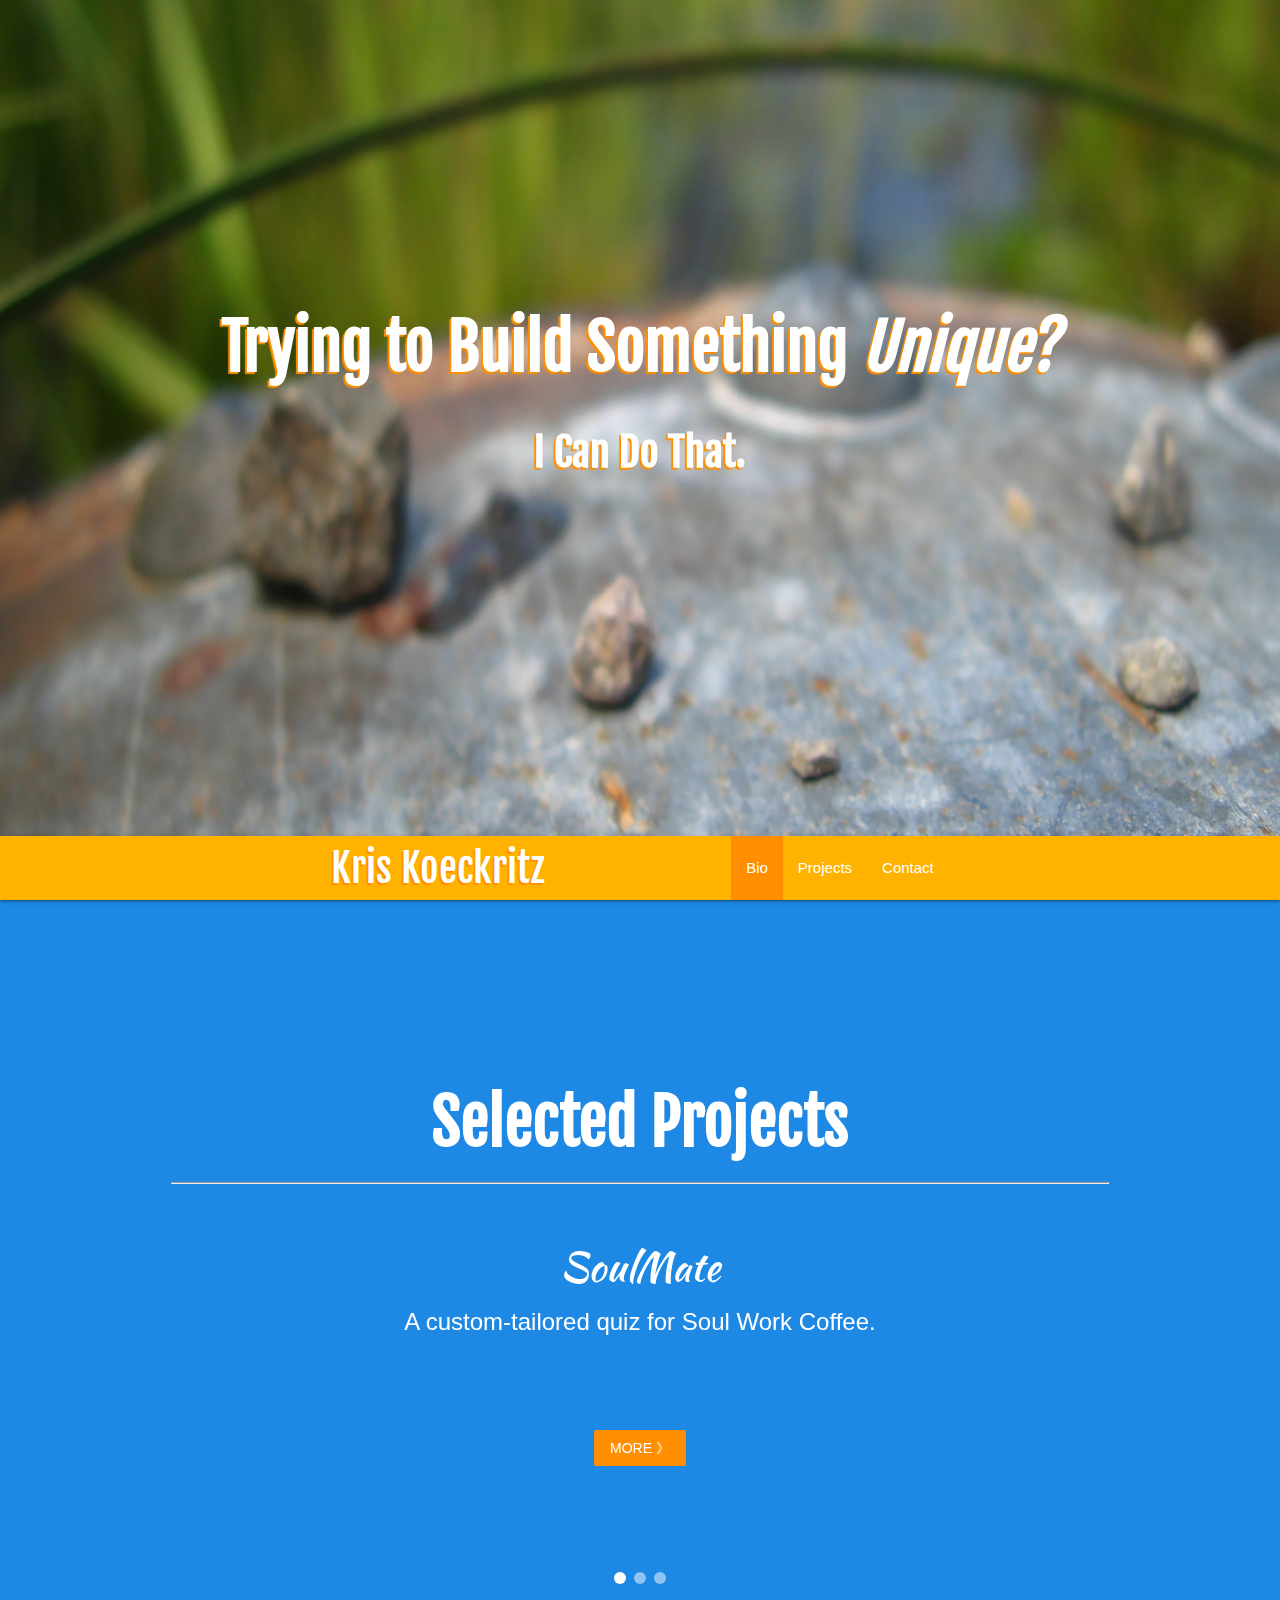
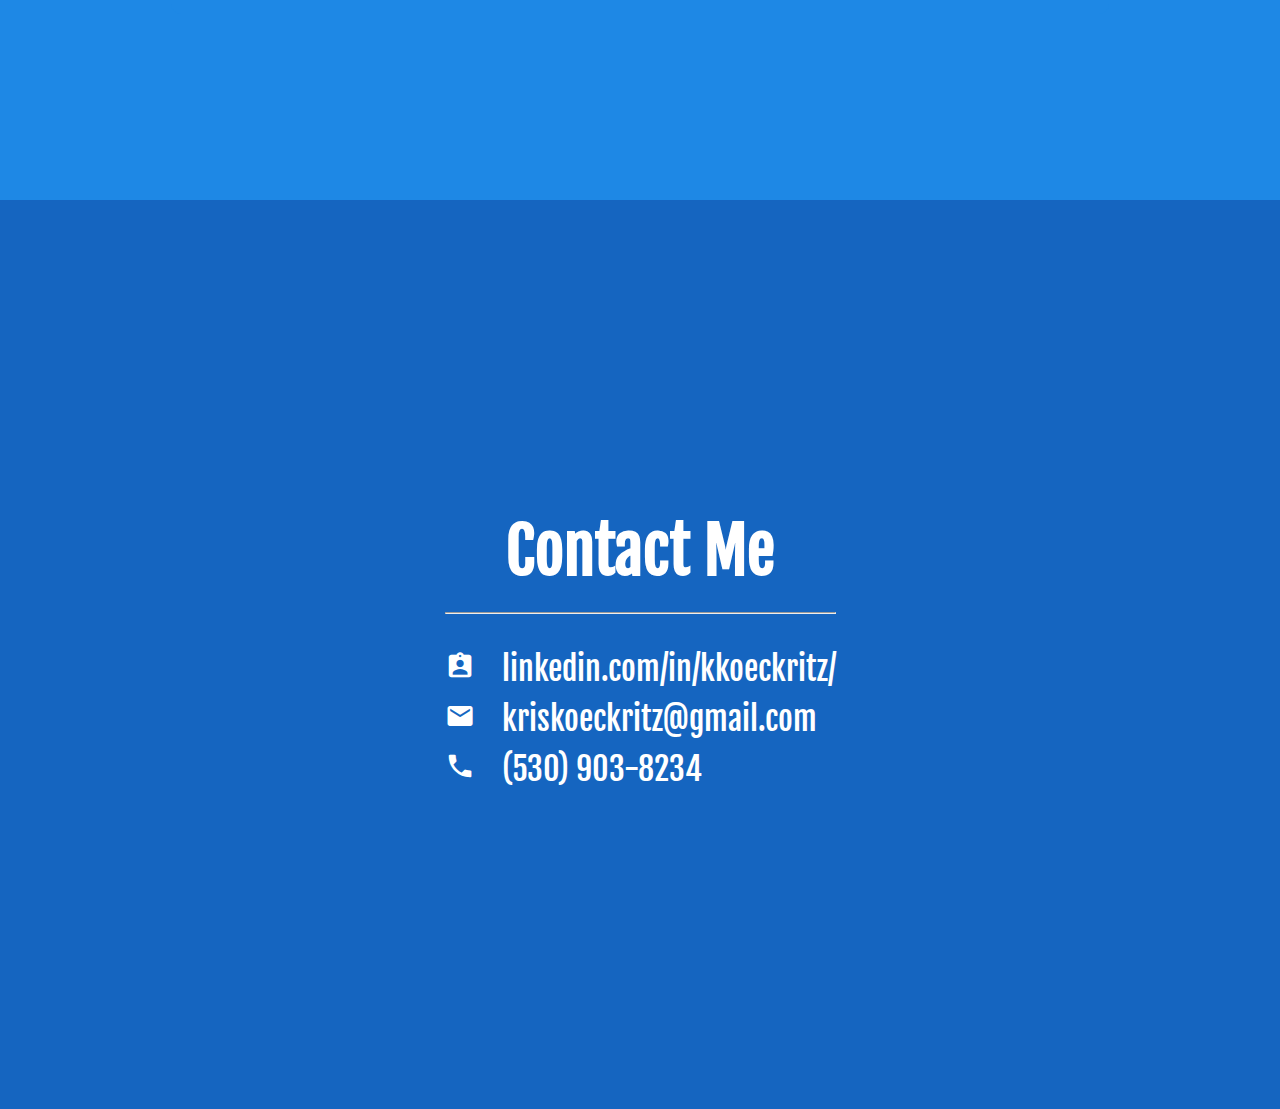
==== commit 1255058c: "remove bio" ====
--- a/index.html
+++ b/index.html
@@ -27,7 +27,7 @@
 				<div class="valign-wrapper raise_z">
 					<div class="row raise_z">
 						<div class="col s12 intro_col">
-							<h1 id="intro_header" class="center white-text">Trying to Build Something <span id="intro_change">Unique</span> ?</h1>
+							<h1 id="intro_header" class="center white-text">Trying to Build Something <span id="intro_change">Unique?</span></h1>
 							<p class="center white-text intro_text">I Can Do That.</p>
 							<br>
 							<!-- <div class="row intro_row">
@@ -61,14 +61,14 @@
 				</div>
 			</div>
 			
-			<img src="./assets/images/head_trans.png" alt="headshot" class="img_me">
+			<!-- <img src="./assets/images/head_trans.png" alt="headshot" class="img_me">
 			<div id="bio">
 				<p class="white-text bio_text"><span class="bullets">‣</span>This is a bio about me. I am great. Please hire me.</p>
 				<p class="white-text bio_text"><span class="bullets">‣</span>I am very smart.</p>
 				<p class="white-text bio_text"><span class="bullets">‣</span>I like to make things go.</p>
 				<p class="white-text bio_text"><span class="bullets">‣</span>Web development is terrific fun.</p>
 				<p class="white-text bio_text"><span class="bullets">‣</span>Put me to work today!</p>
-			</div>
+			</div> -->
 
 			<!-- dummy div for nav outline -->
 			<div id="nav_dummy"></div>
@@ -147,7 +147,7 @@
 									<button class="btn-flat white-text amber darken-3 modal-trigger" data-target="modal_re">more 》</button>
 								</div>
 								<div class="carousel-item blue darken-1" href="#three!">
-									<a href="https://fathomless-shelf-27955.herokuapp.com/" target="_blank" rel="noopener">
+									<a href="https://scrapesoda.herokuapp.com/" target="_blank" rel="noopener">
 										<h2 class=" white-text portfolio_title">
 											<span class="title_ss">ScrapeSoda</span>
 										</h2>
@@ -209,7 +209,7 @@
 		</div>
 		<div class="modal-footer grey darken-2">
 			<a href="#!" class="modal-close btn-flat white-text left">《 Back</a>
-			<a href="https://fathomless-shelf-27955.herokuapp.com/" class="btn-flat amber-text right" target="_blank" rel="noopener">Deployed <i class="material-icons">call_made</i></a>
+			<a href="https://scrapesoda.herokuapp.com/" class="btn-flat amber-text right" target="_blank" rel="noopener">Deployed <i class="material-icons">call_made</i></a>
 			<a href="https://github.com/kkoeckritz/scrape_soda" class="btn-flat amber-text right" target="_blank" rel="noopener">Code <i class="material-icons">code</i></a>
 		</div>
 	</div>	
--- a/assets/css/style.css
+++ b/assets/css/style.css
@@ -74,24 +74,25 @@
     position: absolute !important;
     left: 25.2vw !important;
     bottom: -20px !important;
-	border: solid 1px white;
-	border-radius: 5px 5px 0 0;
+	border-left: solid 2px white;
+	border-top: solid 2px white;
+	border-radius: 5px 0 0 0;
 	background-color: #FFB400;
 	z-index: 2;
 	/* box-shadow: 2px 2px 20px #333333; */
 }
 
 #bio {
-	height: 200px;
+	height: 212px;
 	position: absolute !important;
 	left: calc(25.2vw + 214px) !important;
     right: 25.2vw !important;
 	bottom: -12px !important;
-	border: solid 1px white;
+	border: solid 2px white;
 	border-radius: 0 5px 0 0;
-	background-color: #ffa000;
+	background-color: #ff8f00;
 	padding: 10px 10px 10px 20px;
-	z-index: 0;
+	z-index: 1;
 	font-size: 16pt;
 	line-height: 18pt;
 }
@@ -108,7 +109,7 @@
 #nav_dummy {
 	position: relative !important;
 	top: 100%;
-	outline: 1px solid white;
+	outline: 2px  white;
 	z-index: 0 !important;
 }
 
@@ -184,7 +185,7 @@
 
 .title_ss {
 	font-family: "Segoe UI", "Roboto", "Helvetica Neue", Arial, sans-serif;
-	font-weight: 500 !important;
+	font-weight: 700 !important;
 }
 
 /* .portfolio_link {
@@ -309,9 +310,9 @@
 		font-size: 10pt;
 	}
 
-	#portfolio {
+	/* #portfolio {
 		height: 100%;
-	}
+	} */
 	
 	#portfolio_header {
 		font-size: 26pt;
